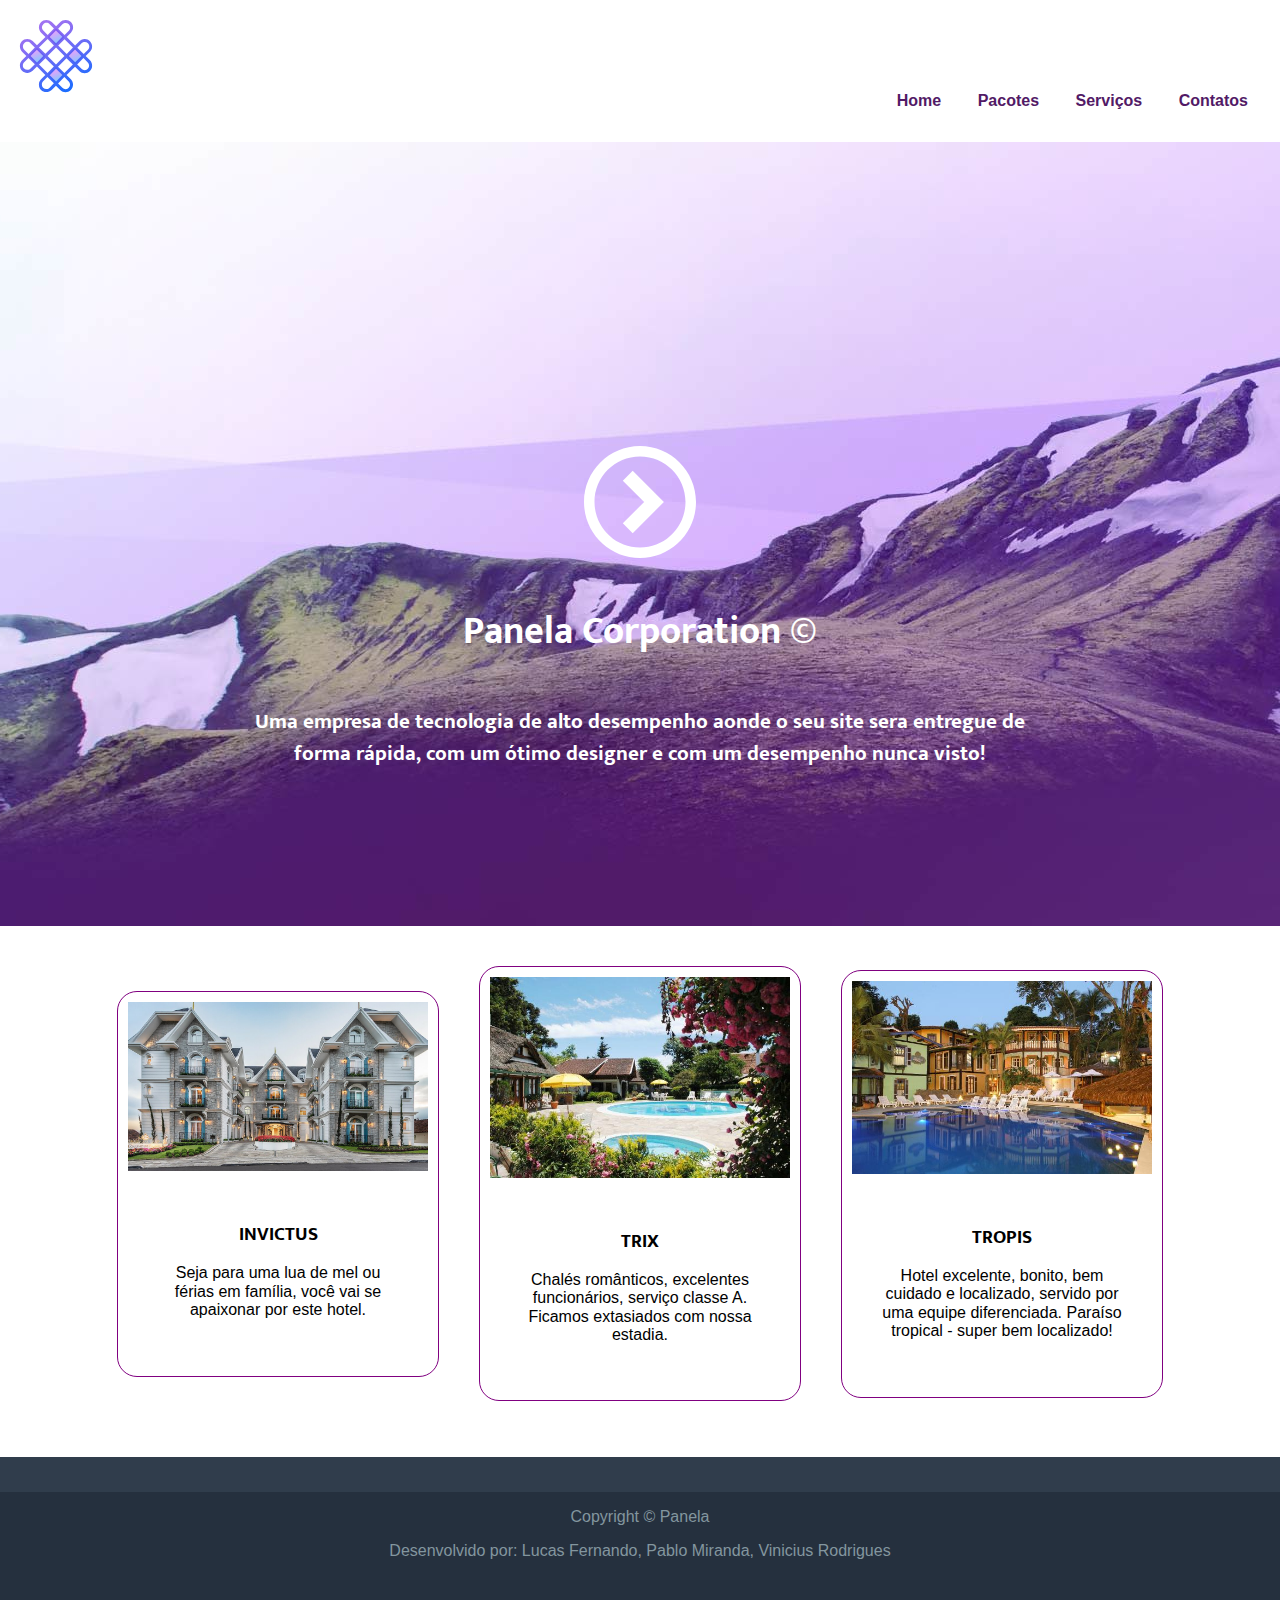
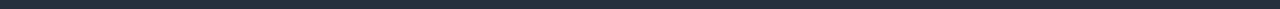
==== pages/servicos.html @ aa7c4941 "Colocando na MAIN" ====
<!DOCTYPE html>
<html lang="pt-br">
<head>
    <meta charset="UTF-8">
    <meta http-equiv="X-UA-Compatible" content="IE=edge">
    <meta name="viewport" content="width=device-width, initial-scale=1.0">

    <!--CSS-->
    <link rel="preconnect" href="https://fonts.googleapis.com"><link rel="preconnect" href="https://fonts.gstatic.com" crossorigin><link href="https://fonts.googleapis.com/css2?family=Mukta&family=Source+Sans+Pro:wght@600&display=swap" rel="stylesheet">
    <link rel="shortcut icon" href="../img/icons8-slack-128.svg" type="image/x-icon">
    <link rel="stylesheet" href="../css/style.css">
    <link rel="stylesheet" href="../css/form.css">
    <link rel="stylesheet" href="../css/normalize.css">
    <link rel="stylesheet" href="../Icons/style.css">


    <title>Serviços</title>
</head>
<body>
    <header class="top-header clearfix">
        <img class="top-header-logo" src="../img/icons8-slack-96.svg" alt="logo imagem serviços">
        <nav class="top-nav">
            <ul>
                <li><a href="../index.html">Home</a></li>
                <li><a href="produtos.html">Pacotes</a></li>
                <li><a href="#">Serviços</a></li>
                <li><a href="contatos.html">Contatos</a></li>
            </ul>
        </nav>
    </header>

    <section class="top-content">
        <div class="icon-play">
            <img src="../img/icon_play.svg" alt="">
        </div>
        <h1 class="top-title">Panela Corporation &copy;</h1>
        <h2 class="top-sub-title">Uma empresa de tecnologia de alto desempenho aonde o seu site sera entregue de forma rápida, com um ótimo designer e com um desempenho nunca visto!</h2>
    </section>

<section id="container">
    <!-- 1º card-->
    <div class="card">
        <img class="img-card" src="../img/card1.png" alt="">
        <div class="card-content">
            <h3>INVICTUS</h3>
            <p>Seja para uma lua de mel ou férias em família, você vai se apaixonar por este hotel.</p>
    </div>
    </div>
    <!-- 2º card-->    
    <div class="card">
        <img class="img-card" src="../img/card2.png" alt="">
        <div class="card-content">
            <h3>TRIX</h3>
            <p>Chalés românticos, excelentes funcionários, serviço classe A. Ficamos extasiados com nossa estadia.</p>
        </div>
    </div>
      <!-- 3º card-->
    <div class="card">
        <img class="img-card" src="../img/card3.png" alt="">
        <div class="card-content">
            <h3>TROPIS</h3>
            <p>Hotel excelente, bonito, bem cuidado e localizado, servido por uma equipe diferenciada. Paraíso tropical - super bem localizado!</p>
        </div>
    </div>
</section>

<footer class="footer">
    <ul class="footer-menudown">
        <li>
            <a href="https://allinks.me/participantes-do-projeto" target="_blank"  class="icon-instagram"><span class="hidden">Instagram</span></a>
        </li>
        <li>
            <a href="https://allinks.me/participantes-do-projeto" target="_blank" class="icon-github"><span class="hidden">Github</span></a>
        </li>
        <li>
            <a href="https://allinks.me/participantes-do-projeto" target="_blank" class="icon-linkedin2"><span class="hidden">Linkedin</span></a>
        </li>
    </ul>
    <p>Copyright &copy; Panela</p>
    <p>Desenvolvido por: Lucas Fernando, Pablo Miranda, Vinicius Rodrigues</p>
</footer>

</body>
</html>
---- css/style.css ----
/* Para aceitar acentos especiais no css */
@charset "UTF-8";

html{
    font-family: sans-serif;
}
h1,h2,h3,h4,h5,h6{
    font-family: 'Mukta', sans-serif; 
    /* font-family: 'Source Sans Pro', sans-serif; */
}
/*  Classes   */

/*Limpador de container*/
.clearfix::after, .row::after{
    content: '';
    display: block;
    clear: both;
}
/*  Formatação do Menu*/
.top-header{
    text-align: center;
}
.top-header-logo{
    margin: .5em;
    align-items: center;
}
.top-nav{
    background: #612674;
    text-align: center;
}
.top-nav ul{
    margin: 0;
    padding: 1em 0;
    list-style: none;
}
.top-nav a{
    color: white;
    text-decoration: none;
    padding: 1em;
    display: block;
}
.top-nav a:hover{
    background: #7c3792;
}
.main-img{
    max-width: 100%;
}
/* Titulo e subtitulo */
.top-content{
    padding: 1em;
    text-align: center;
    background: #f6f6f6;
}
.top-title{
    color: #612674;
    font-size: 2.37em;
    margin: 1.37em;
}
.top-sub-title{
    color: #a87bb7;
    font-size: 1.34em;
    line-height: 1.5;
}
/* Conteudo Principal */
.main-content{
    padding: 2em;
}
.main-article{
    margin-bottom: 3.5em;
}
.main-content p{
    line-height: 1.5;
}
.main-p{
    text-align: justify;
}
.preco{
    display: inline-block;
    background: #1A6DFF;
    color: white;
    padding: 10px;
    border-radius: 10px;
    cursor: pointer;
    text-decoration: none;
}
.preco:hover{
    background: #15c774;
}
.main-title{
    letter-spacing: .2em;
    text-transform: uppercase;
    color: #652e79;
    font-weight: 800;
}

/* Conteudo secundario */

.middle-content{
    padding: 2em;
    background: #f6f6f6;
    text-align: center;
}
.middle-title{
    font-size: 1.25em;
    color: #652e79;
    text-transform: uppercase;
}

.middle-content p{
    line-height: 1.5;
    color: #222222;
}
/* Formatação dos icones */
.middle-content span[class^=icon]{
    font-size: 4em;
    color: #652e79;
}
/* Formatação do link para parecer um botão */
.button{
    display: inline-block;
    padding: 1em 1.5em;
    background: #1A6DFF;
    border-radius: 10px;
    color: white;
    text-decoration: none;
    text-align: center;
}
.button:hover{
    background: #C822FF;
}
.icon-play{
    height: 5em;
    display: none;
}
.icon-play img{
    max-width: 100%;
    max-height: 100%;
}
/* Formatação do footer */
.footer{
    background: #25303e;
    color: #83969f;
    text-align: center;
    padding-bottom: 2em;
}
.footer-menudown{
    background: #303d4c;
    padding: .5em;
}
.footer-menudown li{
    display: inline-block;
    margin: 0 1em;
}
.footer-menudown a{
    font-size: 1.1em;
    text-decoration: none;
    color: white;
}
.footer-menudown a[class^=icon]:hover{
    color: #1A6DFF;
}
/* Classe hidden para esconder o texto do link */
.hidden{
    width: 0;
    height: 0;
    overflow: hidden;
    opacity: 0;
    display: block;
}

/* CARDS */
#container{
    width: 1150px;
    padding: 20px;
    margin: auto;
    display: flex;
    align-items: center;
    justify-content: center;
    flex-wrap: wrap;
}

#container .card{
    position: relative;
    padding: 10px;
    width: 300px;
    background-color: #ffffff;
    margin: 20px;
    border: 1px solid purple;
    border-radius: 20px;
    overflow: hidden;
    transition: 0.5s;
    text-align: center;
}


#container .card .img-card{
    transition: 0.5s;
}

.img-card{
    max-width: 100%;
}

.card-content{
    padding: 30px;
    text-align: center;
}

.card .card-content a{
    position: relative;
    display: inline-block;
    padding: 10px 20px;
    background-color:#000;
    color:#fff;
    border-radius: 40px;
    text-decoration: none;
    transition: 0.5s;
    outline: none;
    margin-top: 20px;
}

.card:hover{ /*troca a cor quando passa o mouse em cima*/
    background-color: #a87bb7;
    color: black;
    box-shadow: 2px 20px 25px purple;
    border-color: purple;
    box-shadow: 2px 20px 25px purple;
    border-color: #a87bb7;
}





/* Parte de responsividade */

/*Multiplicar esse valor por x16 que dara o resultado em pixels*/
@media screen and (min-width: 38.75em){ 
    /* Menu */
    .top-content{
        background: #521a66;
        color: white;
    }
    .top-header-logo{
        float: left;
    }
    .top-nav{
        background: transparent;
        float: right;
        margin-top: 60px;
    }
    .top-nav ul{
        margin: 0;
        padding: 1em;
        box-sizing: border-box;
    }
    .top-nav li{
        display: inline-block;
    }
    .top-nav a{
        color: #521a66;
        font-weight: 800;
    }
    .top-nav a:hover{
        background: #e7d9fc;
    }
    /* titulo e subtitulo */
    .top-title, .top-sub-title{
        color: white;
    }
    /* Elementos em grid */
    .col-1-4{
        width: 44%;
        margin: 3%;
        float: left;
    }
    .main-article .button{
        float: right;
    }
    .icon-play{
        display: block;
    }
    
}
@media screen and (min-width: 62.5em){ /* 1000 / 16 */
    
    .top-content{
        background: #521a66 url(../images/bg_topo_1198x670.jpg);
        background-position: center bottom;
        height: 20em;
        padding-top: 17em;  
    }
    .main-p{
        display: inline-block;
        padding-right: 60px;
    }
}

@media screen and (min-width: 74em){
    .top-content{
        background-image: url(../img/bg_topo_1600x1374.jpg);
        padding: 19em 15em 10em;
        background-position: center top;
    }
    .col-1-4{
        width: 23%;
        margin: 1%;
    }
    .col-1-2{
        width: 48%;
        margin: 1%;
        float: left;
    }
    .main-article .button{
        float: none;
    }
    .icon-play{
        height: 7em;
    }
    .main-p{
        display: inline-block;
        padding-right: 60px;   
    }
    .main-img{
        max-width: 90%;
    }
}
@media screen and (min-width: 120em){
    .top-content{
        background-image: url(../img/bg_topo_1920x1080.png);
        padding: 19em 15em 10em;
        background-position: center top;
    }
    .col-1-4{
        width: 23%;
        margin: 1%;
    }
    .col-1-2{
        width: 48%;
        margin: 1%;
        float: left;
    }
    .main-article .button{
        float: none;
    }
    .icon-play{
        height: 7em;
    }
    
}
---- css/form.css ----
.content2{ 
    background-Repeat: No-Repeat;
    height: 99vh;
    overflow-Y: Hidden;
    display: Flex;
    justify-Content: Center;
    align-Items: Center;
    font-Family: 'Mukta', sans-serif;
    
}
.formbox{
    padding: 15px;
    text-align: center;
    min-height: 50vh;
    min-width: 50vw;
    display: flex;
    flex-direction: column;
    background: rgb(186,36,236);
    background: radial-gradient(circle, rgba(186,36,236,1) 2%, rgba(101,46,121,1) 100%);
    border-radius: 30px;
    backdrop-filter: blur(10px);
    
}
.formbox h2{
    margin-bottom: -10px;
    color: white;
}
.formbox p{
    font-weight: 500;
    font-size: 1.1em;
    color: white;
}
form{
    padding: 10px;
}
 form > div{
    padding: 10px;
    position: relative;
    font-size: 1.3em;
}
form > div span{
    position: absolute;
    top: 22px;
    margin-left: 10px;
    opacity: .6;
}
form > div input{
    height: 2em;
    width: 70vw;
    padding-left: 40px;
    font-size: 1em;
    border-radius: 20px;
    outline: none;
    border: 1px solid #b5adad;
    background-color: #f1f1f1;
}
form > div > input:focus{
    border: 1px solid #6f6a6a;
}
form > div:hover > span{
    opacity: 1;
    transition: opacity 1s;
}
textarea{
    border: none;
    width: 100vh;
    border-radius: 20px;
    padding: 10px;
    outline: none;
    font-size: 1em;
    resize: none;
}
button{
    width: 50%;
    height: 5vh;
    color: #ffffff;
    background: #57cf50;
    outline: none;
    border: none;
    border-radius: 10px;
    cursor: pointer;
    font-size: .8em;
}
button:hover{
    background: #b891cb;
}
@media screen and (min-width: 15.75em){
    form > div input{
        width: 30vw;
        font-size: .8em;
    }
    textarea{
        width: 30vw;
        padding-right: 10px;
    }
}
@media screen and (min-width: 62.5){
    form > div input{
        width: 40vw;
    }
    textarea{
        width: 40vw;
    }
    .content2{
        padding-bottom: 0;
    }
}
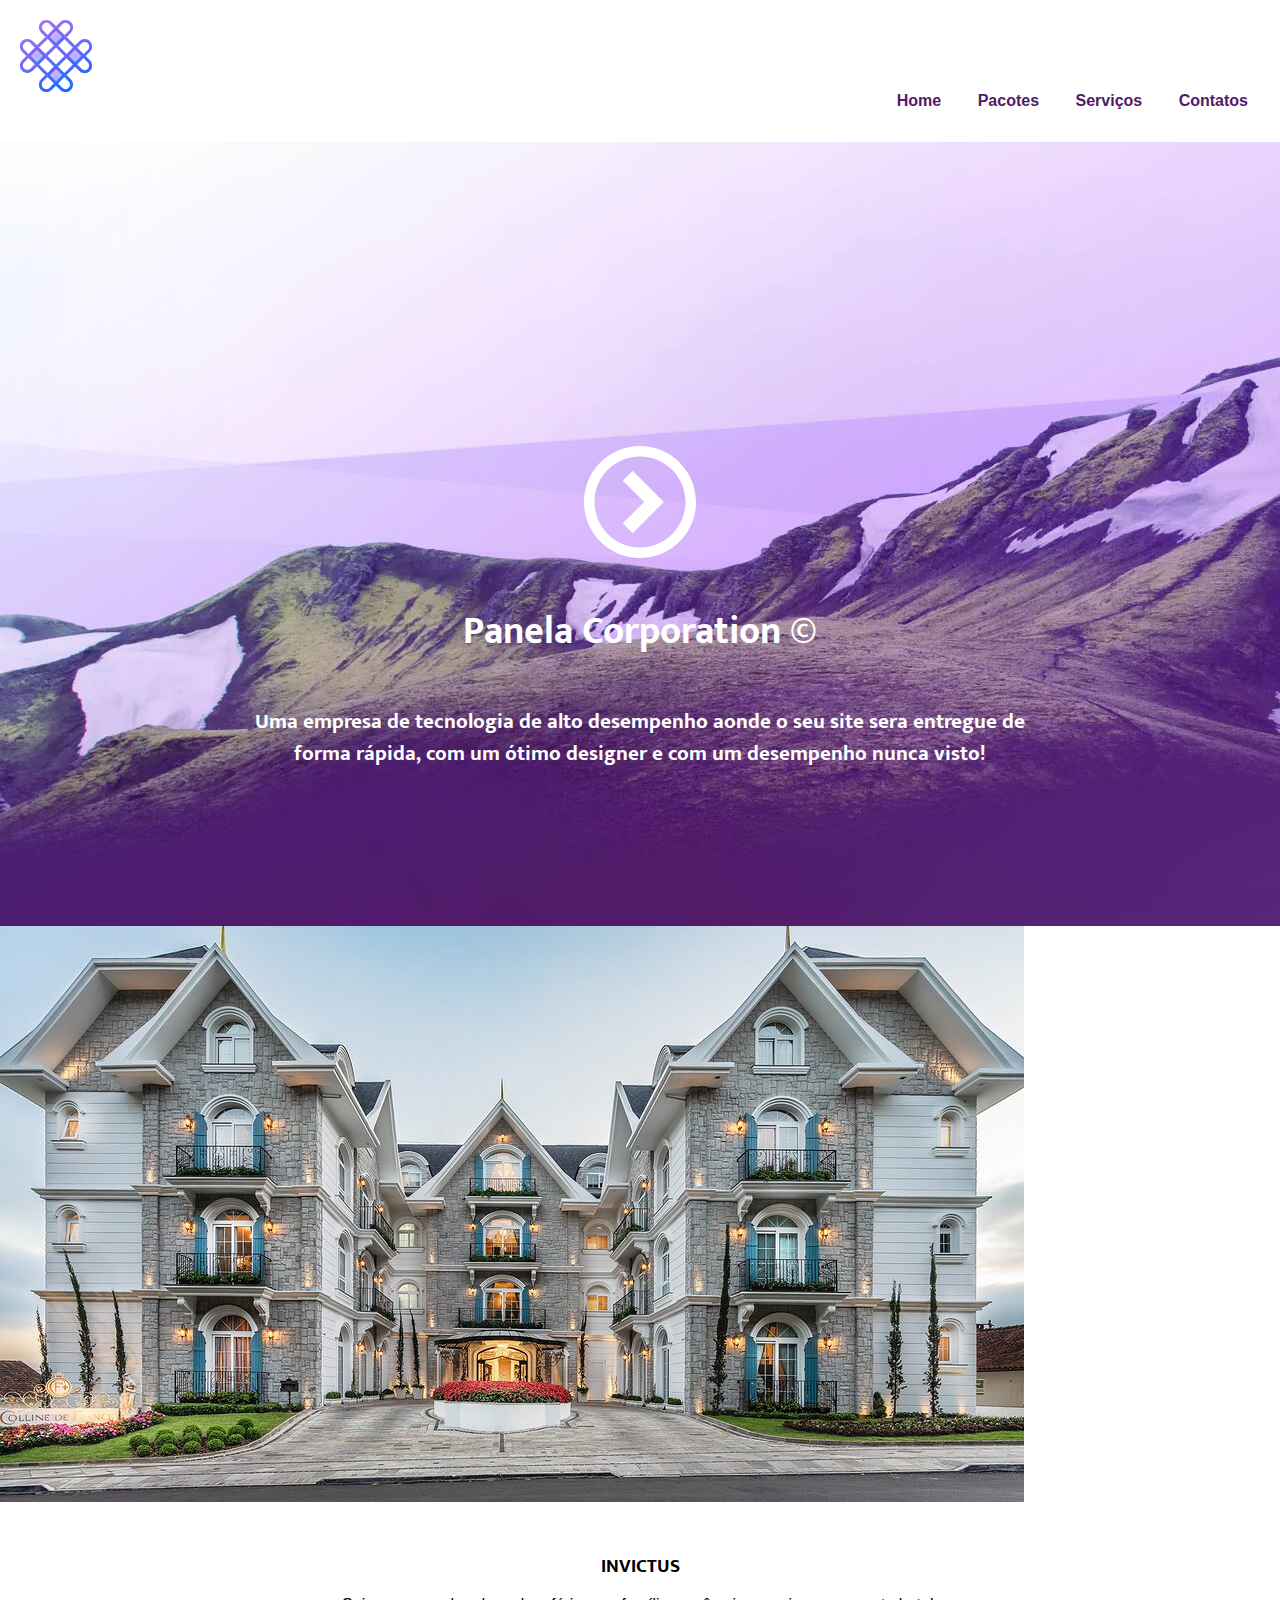
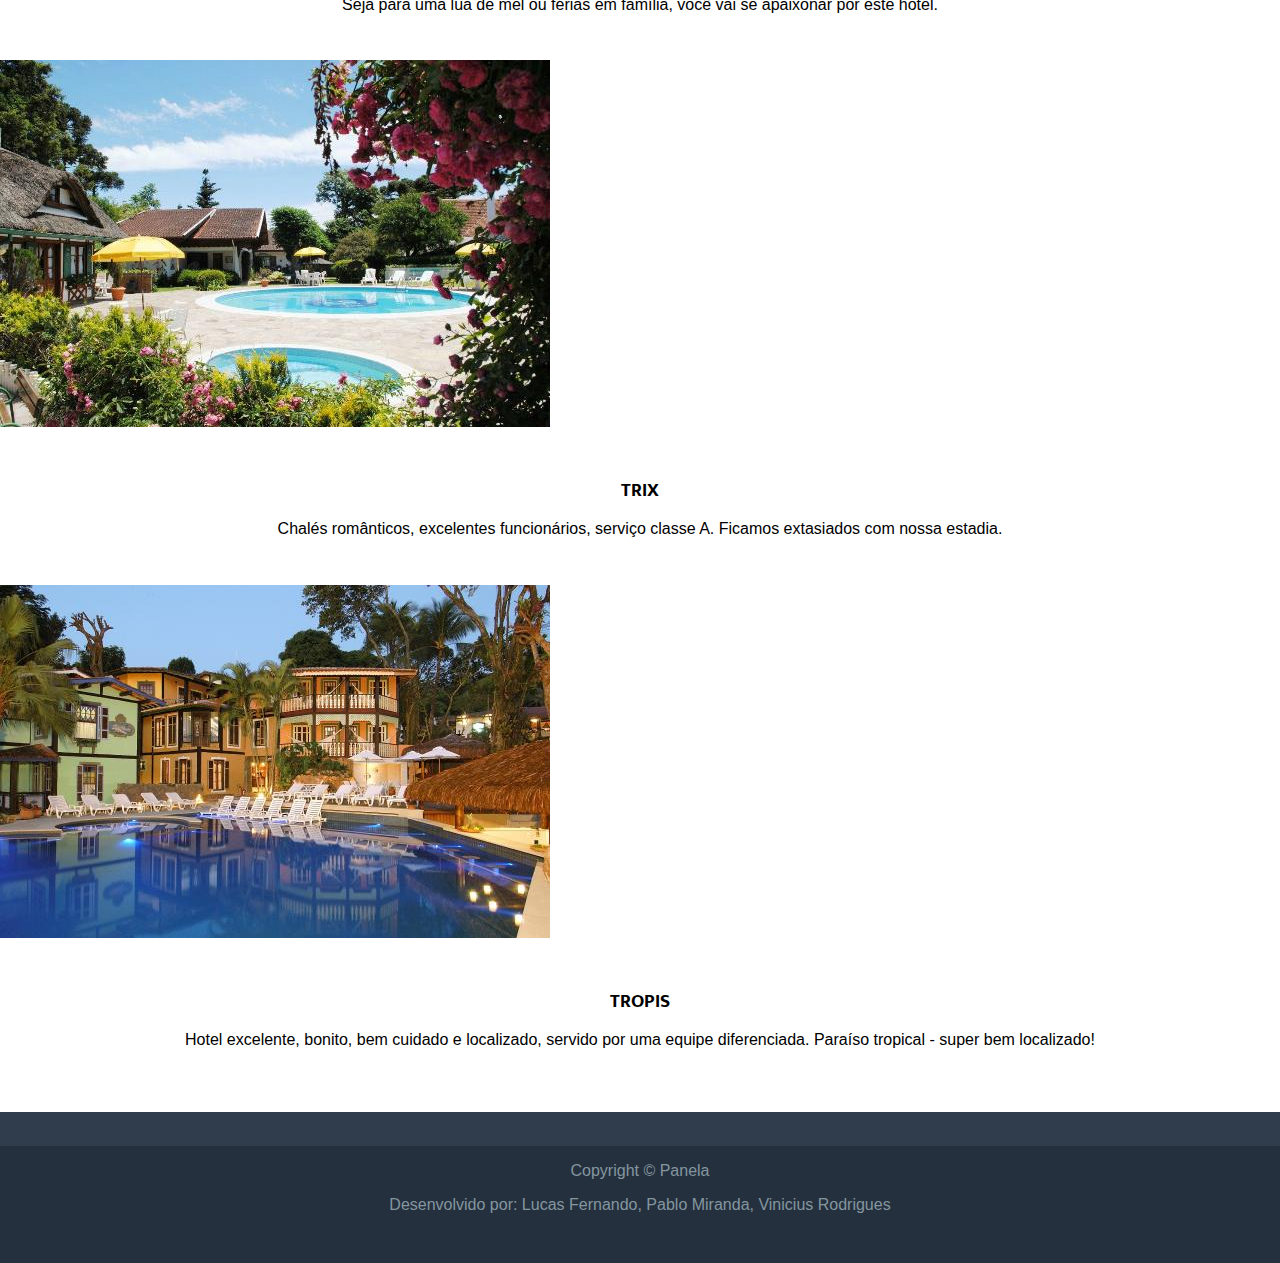
==== commit 5bac79e6: "ms" ====
--- a/pages/servicos.html
+++ b/pages/servicos.html
@@ -37,7 +37,7 @@
         <h2 class="top-sub-title">Uma empresa de tecnologia de alto desempenho aonde o seu site sera entregue de forma rápida, com um ótimo designer e com um desempenho nunca visto!</h2>
     </section>
 
-<section id="container">
+<section id="container col-1-4">
     <!-- 1º card-->
     <div class="card">
         <img class="img-card" src="../img/card1.png" alt="">
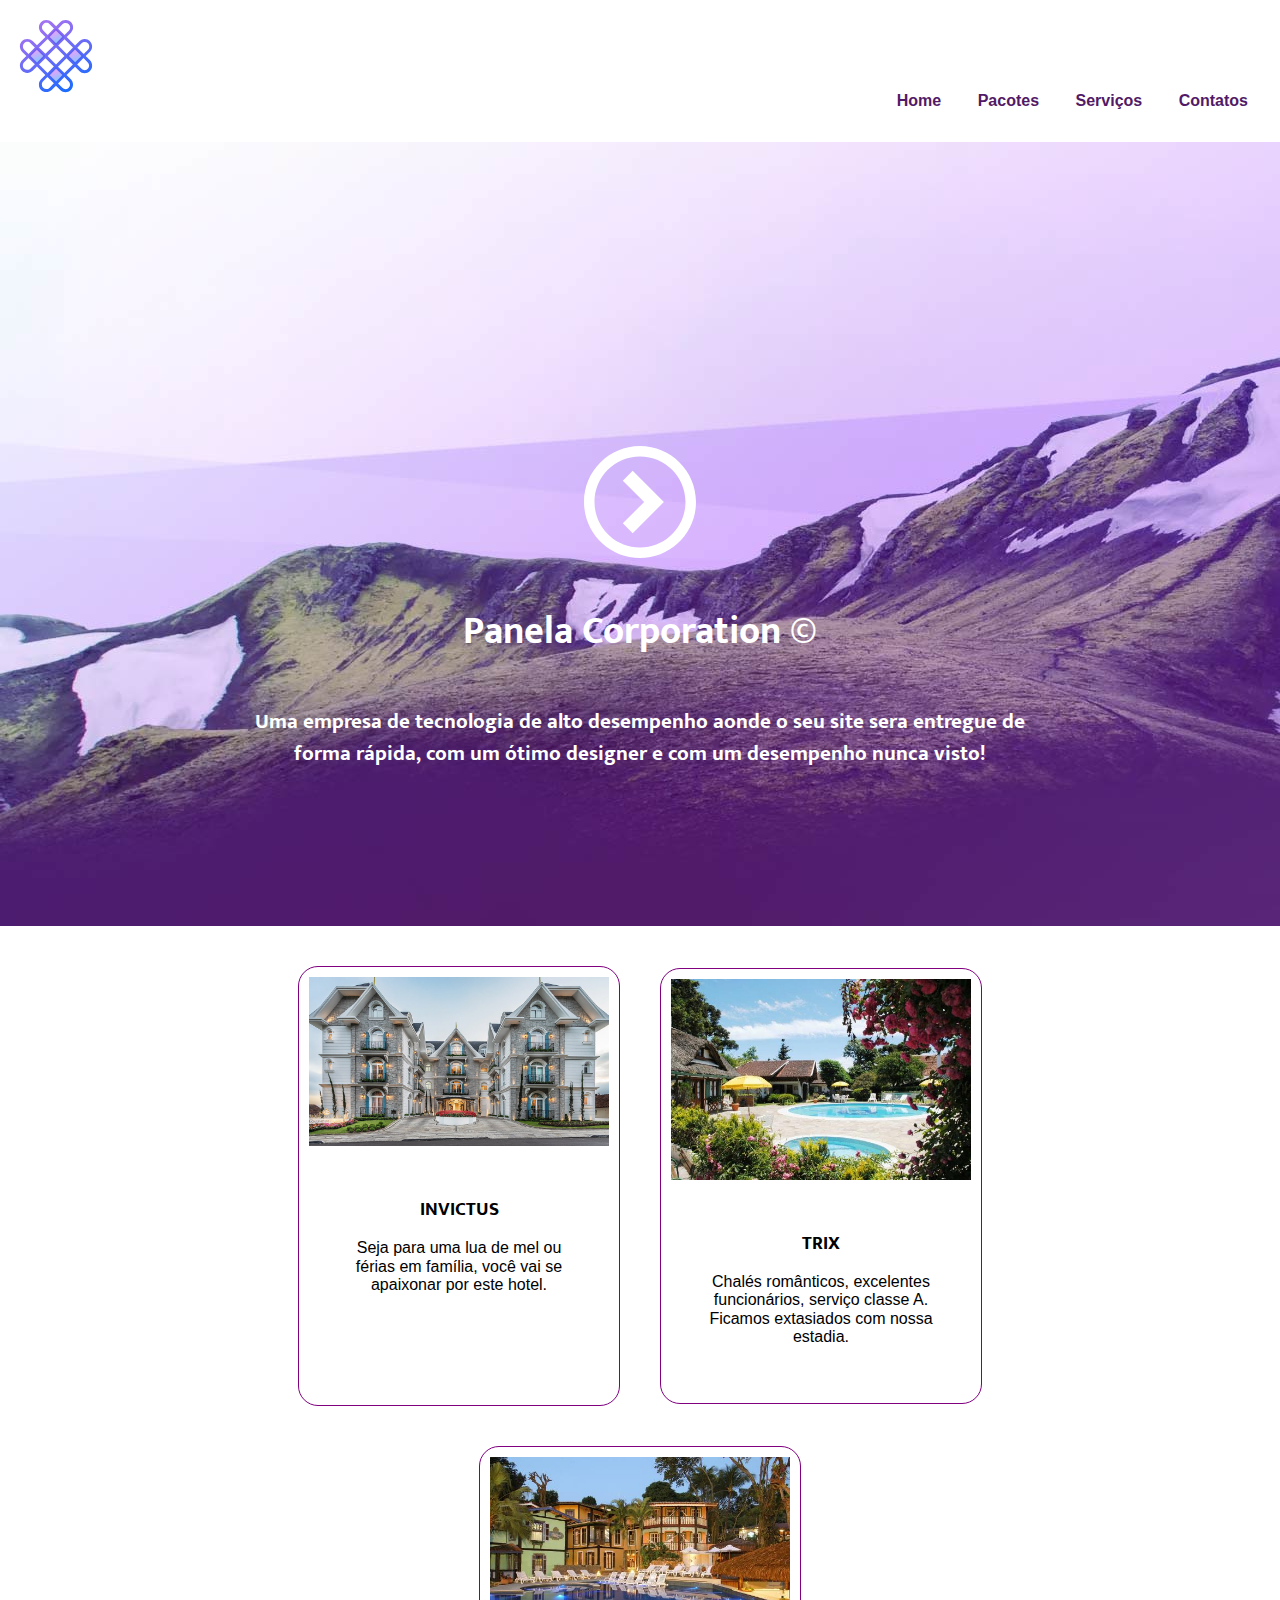
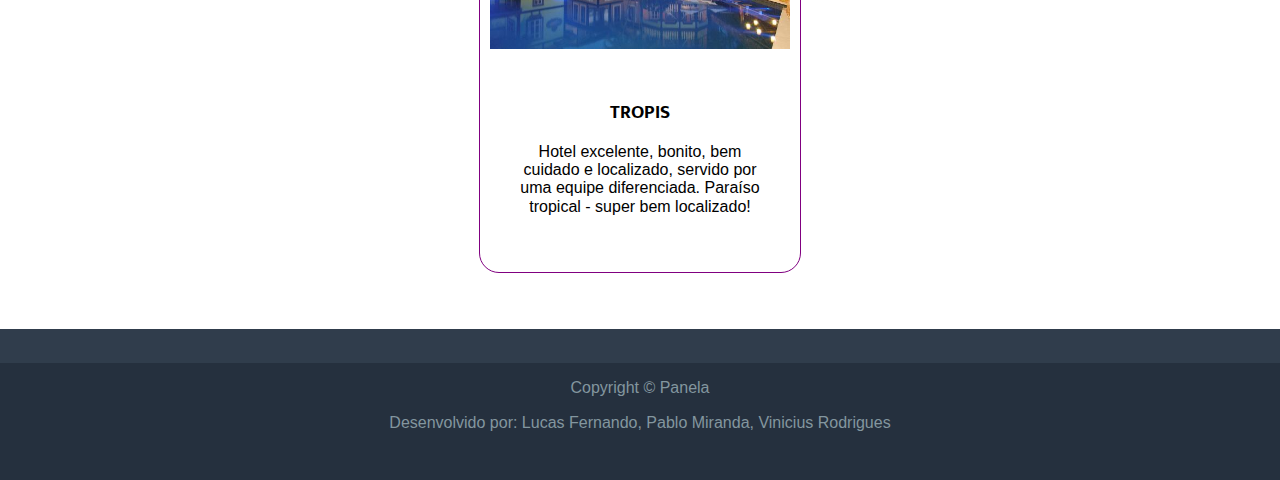
==== commit aace5ffe: "hk" ====
--- a/pages/servicos.html
+++ b/pages/servicos.html
@@ -37,11 +37,13 @@
         <h2 class="top-sub-title">Uma empresa de tecnologia de alto desempenho aonde o seu site sera entregue de forma rápida, com um ótimo designer e com um desempenho nunca visto!</h2>
     </section>
 
-<section id="container col-1-4">
+<section id="container">
     <!-- 1º card-->
+    
+
     <div class="card">
         <img class="img-card" src="../img/card1.png" alt="">
-        <div class="card-content">
+        <div class="card-content invictus-card">
             <h3>INVICTUS</h3>
             <p>Seja para uma lua de mel ou férias em família, você vai se apaixonar por este hotel.</p>
     </div>
@@ -62,6 +64,8 @@
             <p>Hotel excelente, bonito, bem cuidado e localizado, servido por uma equipe diferenciada. Paraíso tropical - super bem localizado!</p>
         </div>
     </div>
+    
+
 </section>
 
 <footer class="footer">
--- a/css/style.css
+++ b/css/style.css
@@ -169,18 +169,20 @@
 }
 
 /* CARDS */
+
 #container{
-    width: 1150px;
+    max-width: 80%;
     padding: 20px;
     margin: auto;
     display: flex;
     align-items: center;
     justify-content: center;
     flex-wrap: wrap;
+    overflow: hidden;
 }
 
 #container .card{
-    position: relative;
+    display: inline-block;
     padding: 10px;
     width: 300px;
     background-color: #ffffff;
@@ -192,13 +194,18 @@
     text-align: center;
 }
 
-
+#container .invictus-card{
+    /* background: red; */
+    padding-bottom: 28%;
+    box-sizing: border-box;
+    text-align: center;
+    margin: auto;
+}
 #container .card .img-card{
     transition: 0.5s;
 }
-
 .img-card{
-    max-width: 100%;
+    width: 100%;
 }
 
 .card-content{
@@ -280,9 +287,9 @@
     .icon-play{
         display: block;
     }
-    
-}
-@media screen and (min-width: 62.5em){ /* 1000 / 16 */
+        
+}
+@media screen and (min-width: 64em){ /* 1000 / 16 */
     
     .top-content{
         background: #521a66 url(../images/bg_topo_1198x670.jpg);
